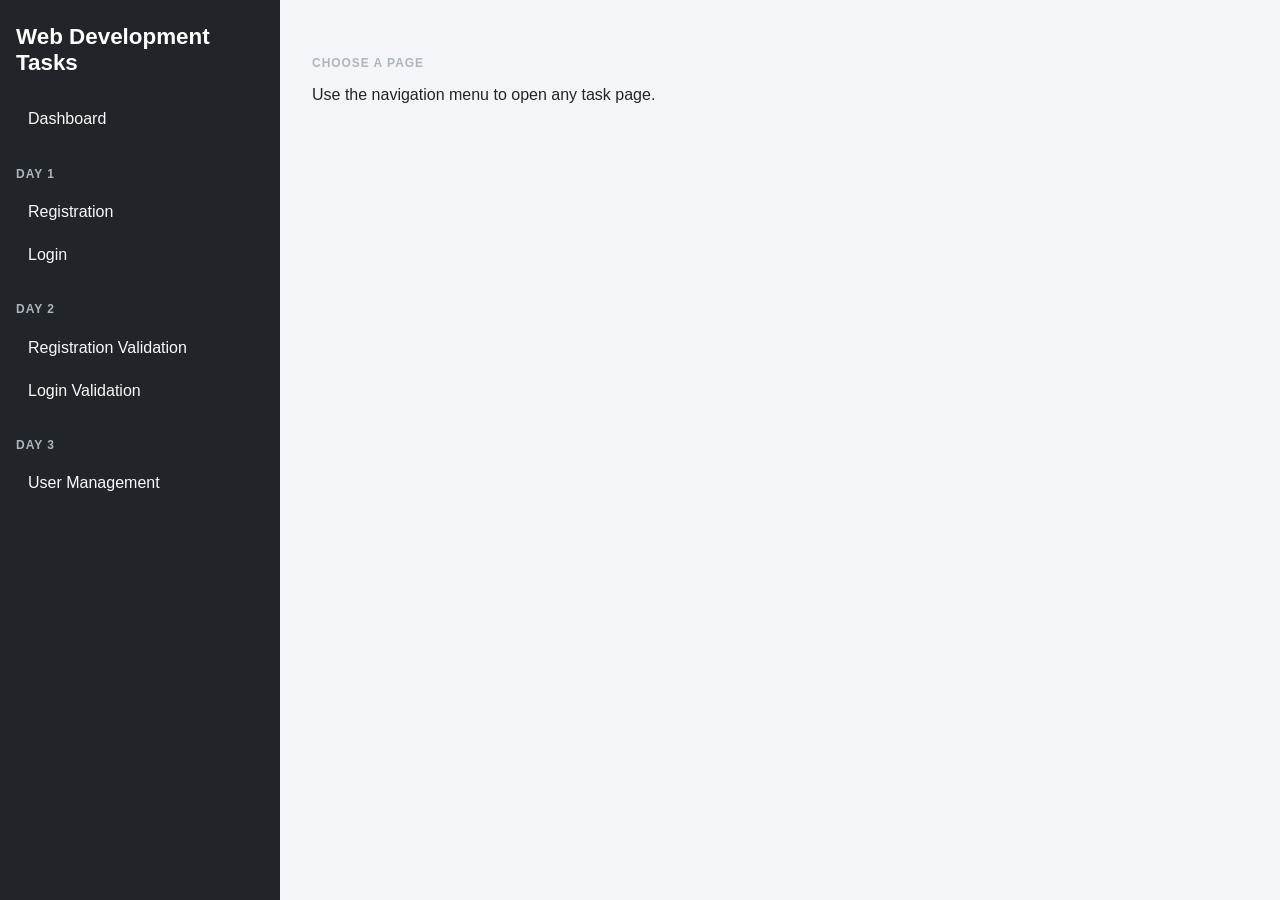
==== sidebar.html @ 17c5e319 "feat: Implement task navigation with dynamic buttons and styling" ====
<!doctype html>
<html lang="en">
  <head>
    <meta charset="UTF-8" />
    <meta name="viewport" content="width=device-width, initial-scale=1.0" />
    <title>Task Navigation</title>
    <style>
      :root {
        color-scheme: light;
        font-family: Arial, sans-serif;
        background: #f3f5f8;
        color: #212529;
      }

      body {
        margin: 0;
        min-height: 100vh;
      }

      .layout {
        display: flex;
        min-height: 100vh;
      }

      aside {
        box-sizing: border-box;
        width: 280px;
        padding: 1.5rem 1rem;
        background: #212529;
        color: #fff;
      }

      h1 {
        margin: 0 0 1.5rem;
        font-size: 1.4rem;
      }

      h2 {
        margin: 1.5rem 0 0.5rem;
        color: #adb5bd;
        font-size: 0.75rem;
        letter-spacing: 0.08em;
        text-transform: uppercase;
      }

      nav {
        display: grid;
        gap: 0.25rem;
      }

      a {
        display: block;
        padding: 0.65rem 0.75rem;
        border-radius: 0.4rem;
        color: #f8f9fa;
        text-decoration: none;
      }

      a:hover,
      a:focus-visible {
        background: #343a40;
        outline: none;
      }

      main {
        padding: 2rem;
      }

      @media (max-width: 560px) {
        .layout {
          display: block;
        }

        aside {
          width: 100%;
        }

        main {
          padding: 1.5rem 1rem;
        }
      }
    </style>
  </head>
  <body>
    <div class="layout">
      <aside aria-label="Task navigation">
        <h1>Web Development Tasks</h1>
        <nav aria-label="Pages">
          <a href="index.html">Dashboard</a>

          <h2>Day 1</h2>
          <a href="day1/Registration.html">Registration</a>
          <a href="day1/Login.html">Login</a>

          <h2>Day 2</h2>
          <a href="day2/RegistrationValidation.html">Registration Validation</a>
          <a href="day2/Loginvalidation.html">Login Validation</a>

          <h2>Day 3</h2>
          <a href="day3/User.html">User Management</a>
        </nav>
      </aside>
      <main>
        <h2>Choose a page</h2>
        <p>Use the navigation menu to open any task page.</p>
      </main>
    </div>
  </body>
</html>
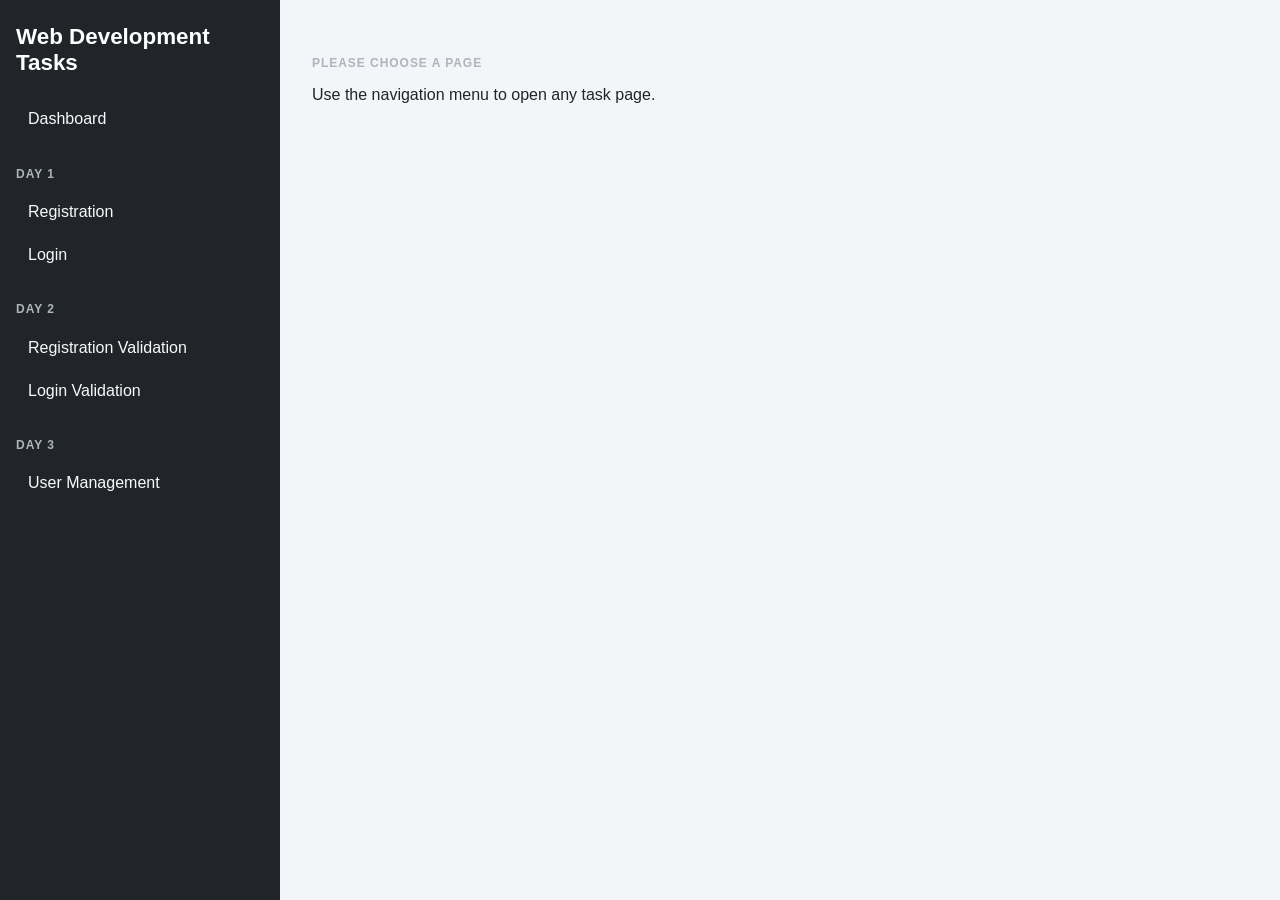
==== commit ab0cc8ed: "feat: Add sidebar navigation for task pages" ====
--- a/sidebar.html
+++ b/sidebar.html
@@ -101,7 +101,7 @@
         </nav>
       </aside>
       <main>
-        <h2>Choose a page</h2>
+        <h2> Please Choose a page</h2>
         <p>Use the navigation menu to open any task page.</p>
       </main>
     </div>
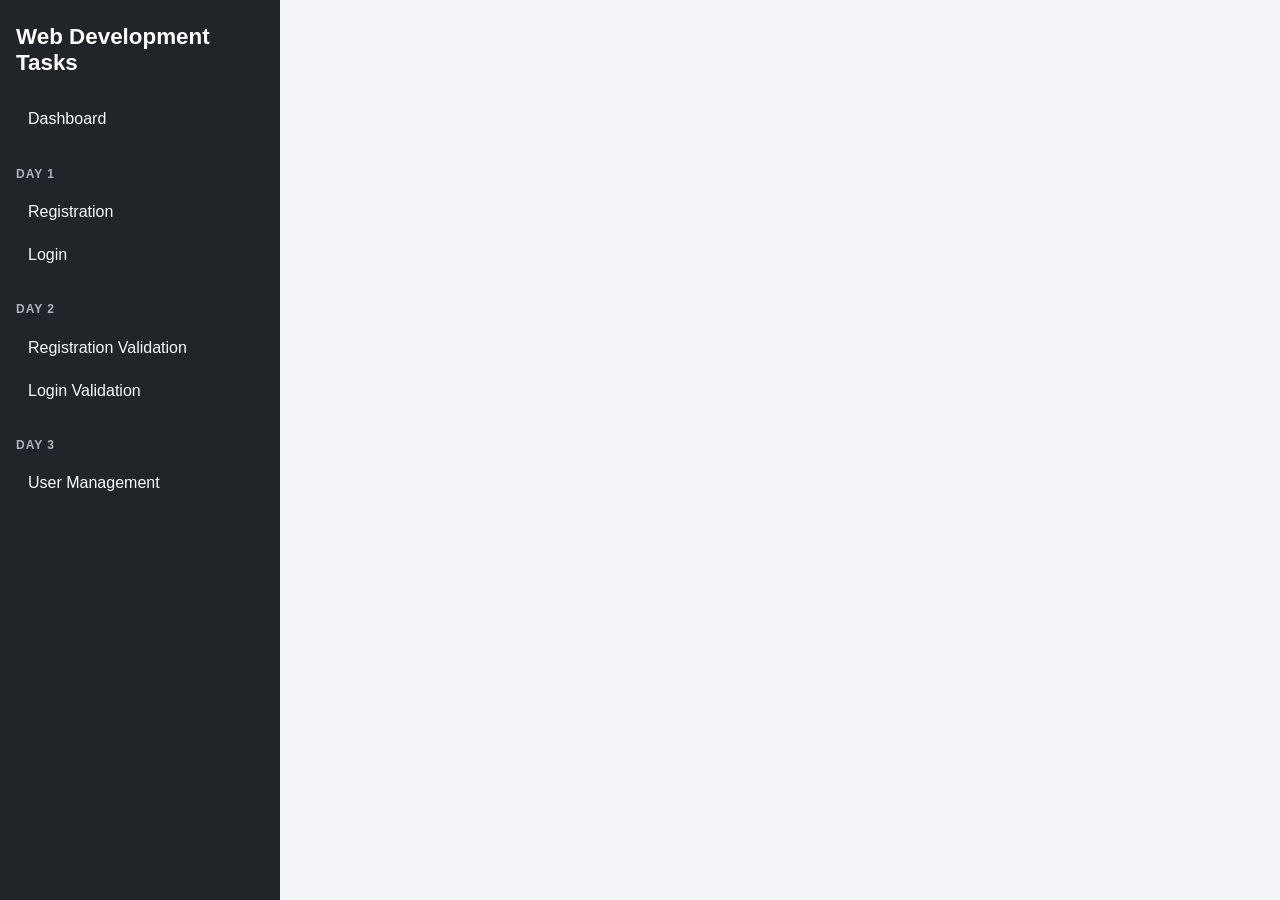
==== commit 30d0c9bb: "feat: Enhance dashboard layout with sidebar navigation and responsive design" ====
--- a/sidebar.html
+++ b/sidebar.html
@@ -62,10 +62,6 @@
         outline: none;
       }
 
-      main {
-        padding: 2rem;
-      }
-
       @media (max-width: 560px) {
         .layout {
           display: block;
@@ -73,10 +69,6 @@
 
         aside {
           width: 100%;
-        }
-
-        main {
-          padding: 1.5rem 1rem;
         }
       }
     </style>
@@ -100,10 +92,6 @@
           <a href="day3/User.html">User Management</a>
         </nav>
       </aside>
-      <main>
-        <h2> Please Choose a page</h2>
-        <p>Use the navigation menu to open any task page.</p>
-      </main>
     </div>
   </body>
 </html>
